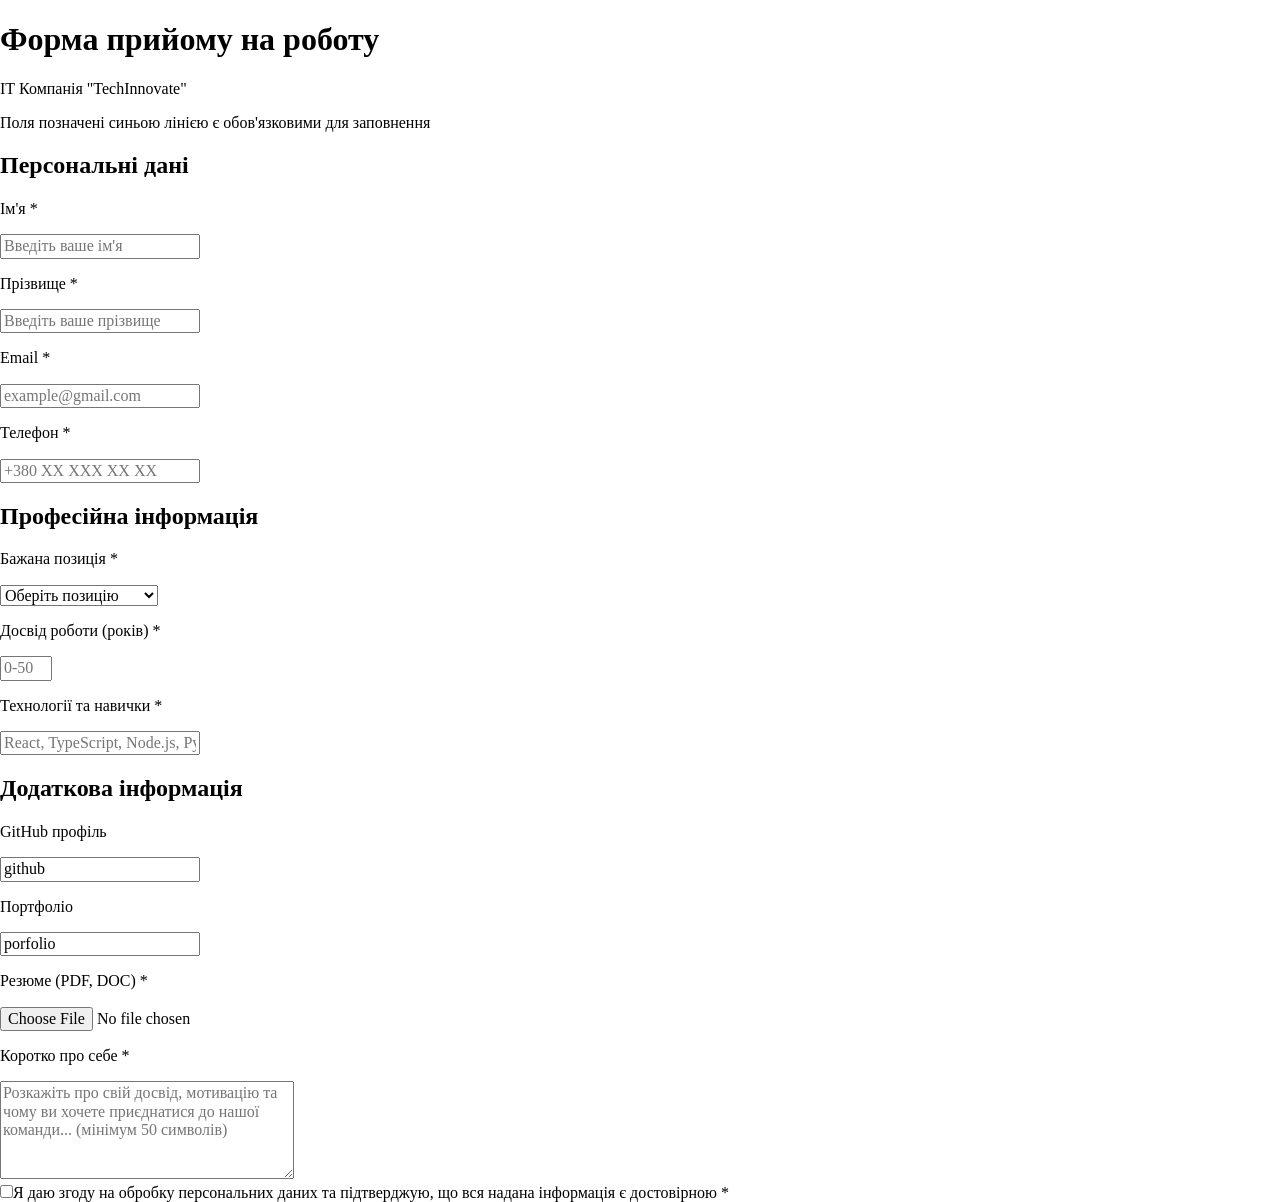
==== lesson_15_forms/index.html @ 2e2cd6d0 "Add files via upload" ====
<!DOCTYPE html>
<html lang="en">
<head>
    <meta charset="UTF-8">
    <title>Робота з формами</title>
    <link rel="stylesheet" href="style/style.css" type="text/css">
    <link rel="stylesheet" href="style/normalize.css" type="text/css">
</head>



<body>
<header>
    <h1>Форма прийому на роботу</h1>
    <p>ІТ Компанія "TechInnovate"</p>
    <p>Поля позначені синьою лінією є обов'язковими для заповнення</p>
</header>


<main>
    <form>
        <h2>Персональні дані</h2>
        <div class="personal_data">
            <label>
                <p>Ім'я *</p>
                <input type="text" name="name" value="" placeholder="Введіть ваше ім'я" required>
            </label>
            <label>
                <p>Прізвище *</p>
                <input type="text" name="surname" value="" placeholder="Введіть ваше прізвище" required>
            </label>
            <label>
                <p>Email *</p>
                <input type="email" name="mail" value="" placeholder="example@gmail.com"required>
            </label>
            <label>
                <p>Телефон *</p>
                <input  type="tel" name="tel" value="" placeholder="+380 XX XXX XX XX" required>
            </label>
        </div>
    </form>
    <form>
        <h2>Професійна інформація</h2>
        <div class="professional_data">
            <label>
                <p>Бажана позиція *</p>
                <select name="profession">
                    <option value="chose_variant" selected>Оберіть позицію</option>
                    <option value="frontend_dev">Frontend Developer</option>
                    <option value="backend_dev">Backend Developer</option>
                    <option value="full_stack_dev">Full Stack Developer</option>
                    <option value="devops_eng">DevOps Engineer</option>
                    <option value="qa_eng">QA Engineer</option>
                    <option value="designer">UI/UX Designer</option>
                    <option value="mobile_dev">Mobile Developer</option>
                    <option value="data_scientist">Data Scientist</option>
                </select>
            </label>
            <label>
                <p>Досвід роботи (років) *</p>
                <input type="number" name="number" value="" min="0" max="50" placeholder="0-50" required>
            </label>
            <label>
                <p>Технології та навички *</p>
                <input type="text" name="skills" value="" placeholder="React, TypeScript, Node.js, Python..." required>
            </label>

        </div>
    </form>
    <form>
        <h2>Додаткова інформація</h2>
        <label>
            <p>GitHub профіль</p>
            <input type="url" name="github" value="github" placeholder="https://github.com/username">
        </label>
        <label>
            <p>Портфоліо</p>
            <input type="url" name="portfolio" value="porfolio" placeholder="https://yourportfolio.com">
        </label>
        <label>
            <p>Резюме (PDF, DOC) *</p>
            <input type="file" name="cv" value="submit_file" placeholder="Вибрати файл" required>
        </label>
        <label>
            <p>Коротко про себе *</p>
            <textarea name="description" placeholder="Розкажіть про свій досвід, мотивацію та чому ви хочете приєднатися до нашої команди... (мінімум 50 символів)" required
            rows="5" cols="30"></textarea>
        </label>
    </form>
    <form>
        <label>
            <input type="checkbox" name="agreement" value="agreement">Я даю згоду на обробку персональних даних та підтверджую, що вся надана інформація є достовірною *
        </label>
    </form>
</main>
</body>
</html>
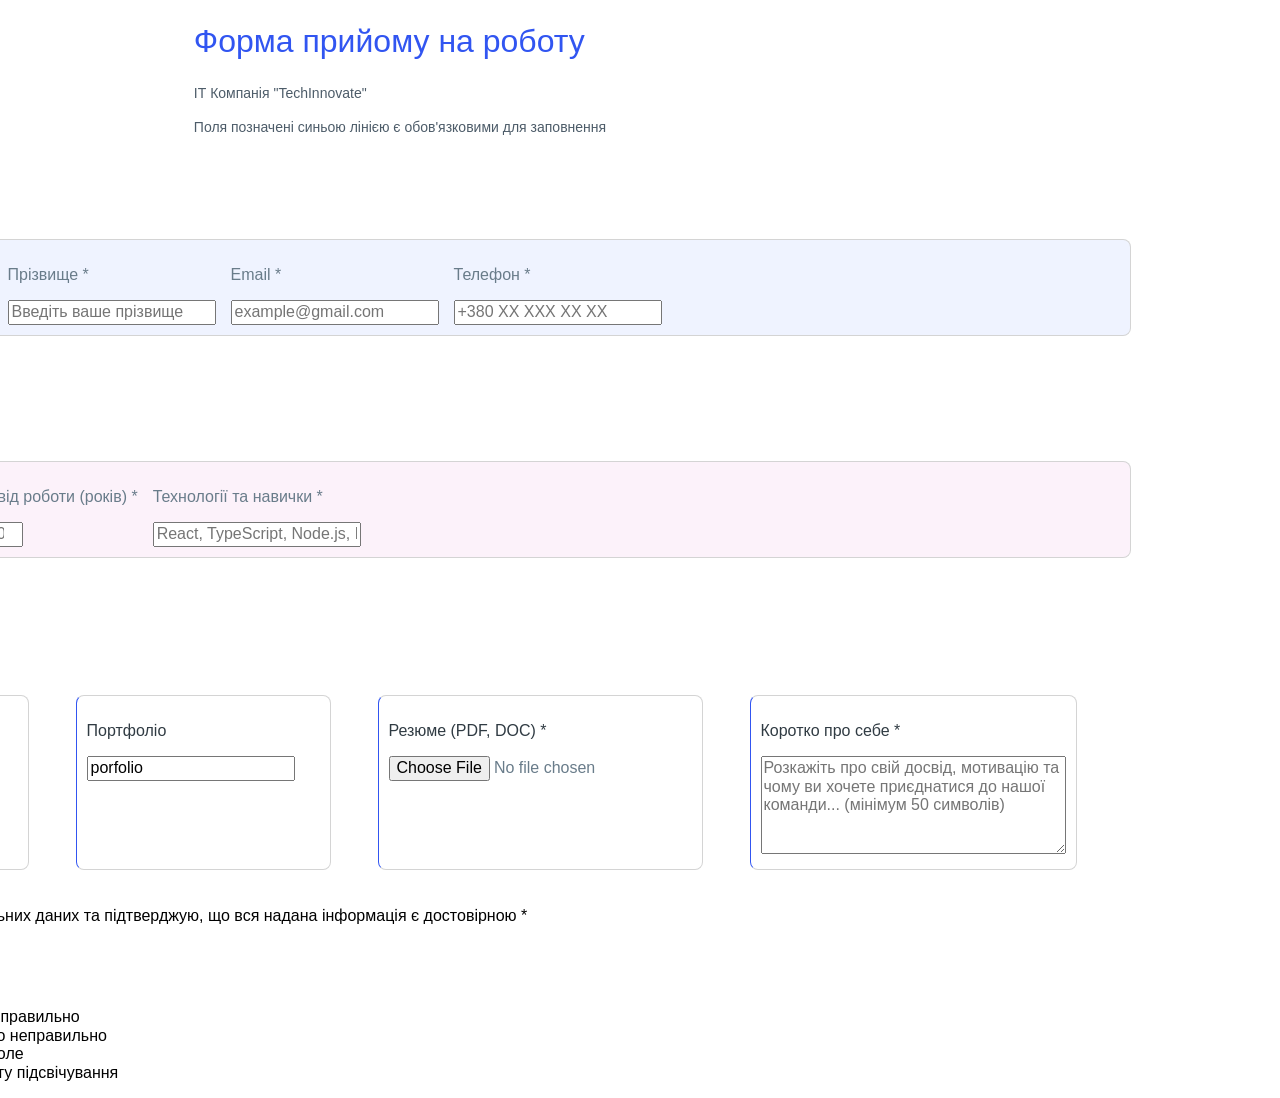
==== commit 05d074dd: "Add files via upload" ====
--- a/lesson_15_forms/index.html
+++ b/lesson_15_forms/index.html
@@ -9,7 +9,7 @@
 
 
 
-<body>
+<body class="wrapper">
 <header>
     <h1>Форма прийому на роботу</h1>
     <p>ІТ Компанія "TechInnovate"</p>
@@ -18,7 +18,7 @@
 
 
 <main>
-    <form>
+    <form class="card">
         <h2>Персональні дані</h2>
         <div class="personal_data">
             <label>
@@ -39,7 +39,7 @@
             </label>
         </div>
     </form>
-    <form>
+    <form class="card">
         <h2>Професійна інформація</h2>
         <div class="professional_data">
             <label>
@@ -67,31 +67,44 @@
 
         </div>
     </form>
-    <form>
+    <form class="card">
         <h2>Додаткова інформація</h2>
-        <label>
-            <p>GitHub профіль</p>
-            <input type="url" name="github" value="github" placeholder="https://github.com/username">
-        </label>
-        <label>
-            <p>Портфоліо</p>
-            <input type="url" name="portfolio" value="porfolio" placeholder="https://yourportfolio.com">
-        </label>
-        <label>
-            <p>Резюме (PDF, DOC) *</p>
-            <input type="file" name="cv" value="submit_file" placeholder="Вибрати файл" required>
-        </label>
-        <label>
-            <p>Коротко про себе *</p>
-            <textarea name="description" placeholder="Розкажіть про свій досвід, мотивацію та чому ви хочете приєднатися до нашої команди... (мінімум 50 символів)" required
-            rows="5" cols="30"></textarea>
-        </label>
+        <div class="extra_data">
+            <label>
+                <p>GitHub профіль</p>
+                <input type="url" name="github" value="github" placeholder="https://github.com/username">
+            </label>
+            <label>
+                <p>Портфоліо</p>
+                <input type="url" name="portfolio" value="porfolio" placeholder="https://yourportfolio.com">
+            </label>
+            <label>
+                <p>Резюме (PDF, DOC) *</p>
+                <input type="file" name="cv" value="submit_file" placeholder="Вибрати файл" required>
+            </label>
+            <label>
+                <p>Коротко про себе *</p>
+                <textarea name="description" placeholder="Розкажіть про свій досвід, мотивацію та чому ви хочете приєднатися до нашої команди... (мінімум 50 символів)" required
+                          rows="5" cols="30"></textarea>
+            </label>
+        </div>
     </form>
     <form>
         <label>
-            <input type="checkbox" name="agreement" value="agreement">Я даю згоду на обробку персональних даних та підтверджую, що вся надана інформація є достовірною *
+            <input type="checkbox" name="agreement" value="agreement" required>Я даю згоду на обробку персональних даних та підтверджую, що вся надана інформація є достовірною *
         </label>
     </form>
+
+
+    <button type="submit">Відіслати заявку</button>
+
+    <div class="tips">
+        <h3><span>💡</span>Підказки по заповненню:</h3>
+        <p>✓ Зелена рамка — поле заповнено правильно <br>
+            ✗ Червона рамка — поле заповнено неправильно <br>
+            → Синя лінія зліва — обов'язкове поле <br>
+            ↗ Введіть курсор на поле для ефекту підсвічування</p>
+    </div>
 </main>
 </body>
 </html>
--- a/lesson_15_forms/style/style.css
+++ b/lesson_15_forms/style/style.css
@@ -0,0 +1,73 @@
+*{
+    font-family: Arial, Helvetica, sans-serif;
+}
+body{
+    display: flex;
+    flex-direction: column;
+    align-items: center;
+    justify-content: center;
+}
+.wrapper{
+    max-width: 800px;
+    width: 100%;
+}
+h1{
+    color: #3155f1;
+    font-size: 36px;
+    line-height: 40px;
+    font-weight: 500;
+}
+header p{
+    color: #4d5c69;
+    font-size: 14px;
+    line-height: 20px;
+    font-weight: 350;
+}
+.card{
+    width: 100%;
+    padding: 25px;
+    border-radius: 10px;
+}
+.personal_data, .professional_data, .extra_data{
+    display: flex;
+    flex-direction: row;
+    gap: 15px;
+}
+h2{
+    font-size: 20px;
+    line-height: 30px;
+    font-weight: 350;
+}
+.personal_data, .professional_data, .extra_data p{
+    color: #303b43;
+}
+.personal_data, .professional_data, .extra_data label{
+    color: #697c8a;
+    background: #fff;
+    width: 100%;
+    padding: 10px;
+    margin: 12px 16px;
+    border-radius: 8px;
+    border: 1px solid #d4d4d4;
+    border-left: 1px solid #3155f1;
+}
+.personal_data{
+    background: #eff3ff;
+}
+.personal_data_data h2{
+    color: #1f3a81;
+}
+.professional_data{
+    background: #f4f4ff;
+}
+.professional_data h2{
+    color: #323073;
+}
+.professional_data{
+    background: #fcf2fa;
+}
+.professional_data h2{
+    color: #561a78;
+}
+
+
